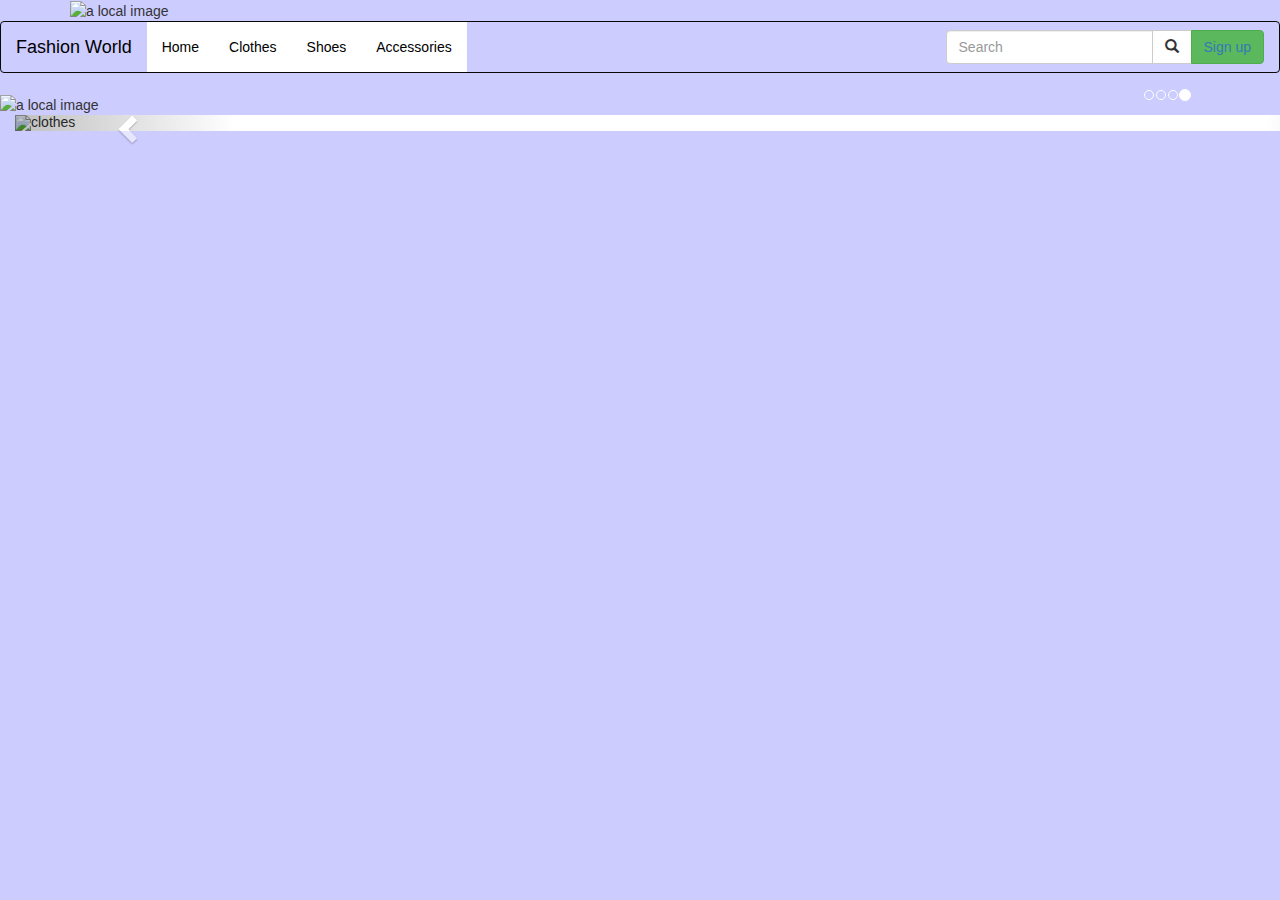
==== index.html @ ef855c5e "new code" ====
<!DOCTYPE html>
<html lang="en" dir="ltr">
  <head>
    <meta charset="utf-8">
    <title>Fashion world</title>
    <link rel="stylesheet" type="text/css" href="css/style.css">
    <meta name="viewport" content="width=device-width" initial-scale="1">
    <link rel="stylesheet" href="https://maxcdn.bootstrapcdn.com/bootstrap/3.4.0/css/bootstrap.min.css">
    <script src="https://ajax.googleapis.com/ajax/libs/jquery/3.4.1/jquery.min.js"></script>
    <script src="https://maxcdn.bootstrapcdn.com/bootstrap/3.4.0/js/bootstrap.min.js"></script>
<style>
    ul {
      list-style-type: none;
      margin: 0;
      padding: 0;
      overflow: hidden;
      background-color: white;
      text-align: center;
    }

    li {
      float: right;

    }

    li a {
      display: block;
      color: rgb(16,13,45);
      text-align: center;
      padding: 14px 16px;
      text-decoration: none;
    }

    li a:hover:not(.active) {
      background-color: #faebd7;
    }

    .active {
      background-color: white;
    }

</style>
  </head>
  <body style="background-color: #ccccff" style="text-color: blue">


      <header id="masthead" class="wrapper wrap-head site-header fixed" style="top: 0px;">
        <div class="wrapper wrapper-site-identity">
            <div class="container">
                <div class="row">
                    <div class="col-xs-12 col-sm-12 col-md-12">
                        <div class="site-branding">
                            <img src="images/capture.PNG" alt="a local image" class="center" >
                          </div>
                    </div>
                                    </div>
            </div>
        </div>
    </header>

    <nav id="navbar" class="navbar navbar-inverse " style="background-color: #ccccff" >
      <div class="container-fluid">
        <div class="navbar-header">
          <a class="navbar-brand" href="#" style="color: black">Fashion World</a>
        </div>
        <ul class="nav navbar-nav" >
          <li> <a href="index.html" style="color: black">Home</a></li>
          <li><a href="index2.html" style="color:black">Clothes</a></li>
          <li><a href="index3.html" style="color: black">Shoes</a></li>
          <li><a href="index4.html" style="color: black">Accessories</a></li>
          
        </ul>
        <form class="navbar-form navbar-right" action="/action_page.php">
          <div class="input-group">
            <input type="text" class="form-control" placeholder="Search" name="search">
            <div class="input-group-btn">
              <button class="btn btn-default" type="submit">
                <i class="glyphicon glyphicon-search"></i>
              </button>
                <button type="button" class="btn btn-success w3-round w3-tiny "><a href="index5.html" >Sign up</a></button>
            </div>
          </div>
        </form>
      </div>
    </nav>
      <img id="content" src="images/capture-.PNG" alt="a local image" class="center" >
    <div class="container" style="width:1500px;" style="hight:500px">
      <div id="myCarousel" class="carousel slide" data-ride="carousel">
        <!-- Indicators -->
        <ol class="carousel-indicators">
          <li data-target="#myCarousel" data-slide-to="0" class="active"></li>
          <li data-target="#myCarousel" data-slide-to="1"></li>
          <li data-target="#myCarousel" data-slide-to="2"></li>
            <li data-target="#myCarousel" data-slide-to="3"></li>
        </ol>

        <!-- Wrapper for slides -->
        <div class="carousel-inner">
          <div class="item active">
            <img src="images/0.jpg" alt="clothes" style="width:1500px;" style="hight:500px">
          </div>

          <div class="item">
            <img src="images/1.png" alt="shoes" style="width:1500px;" style="hight:500px">
          </div>

          <div class="item">
            <img src="images/2.png" alt="makeup" style="width:1500px;" style="hight:400px">
          </div>
          <div class="item">
            <img src="images/3.jpg" alt="accessories" style="width:1500px;" style="hight:500px">
          </div>
        </div>

        <!-- Left and right controls -->
        <a class="left carousel-control" href="#myCarousel" data-slide="prev">
          <span class="glyphicon glyphicon-chevron-left"></span>
          <span class="sr-only">Previous</span>
        </a>
        <a class="right carousel-control" href="#myCarousel" data-slide="next">
          <span class="glyphicon glyphicon-chevron-right"></span>
          <span class="sr-only">Next</span>
        </a>
      </div>
    </div>



  </body>
</html>
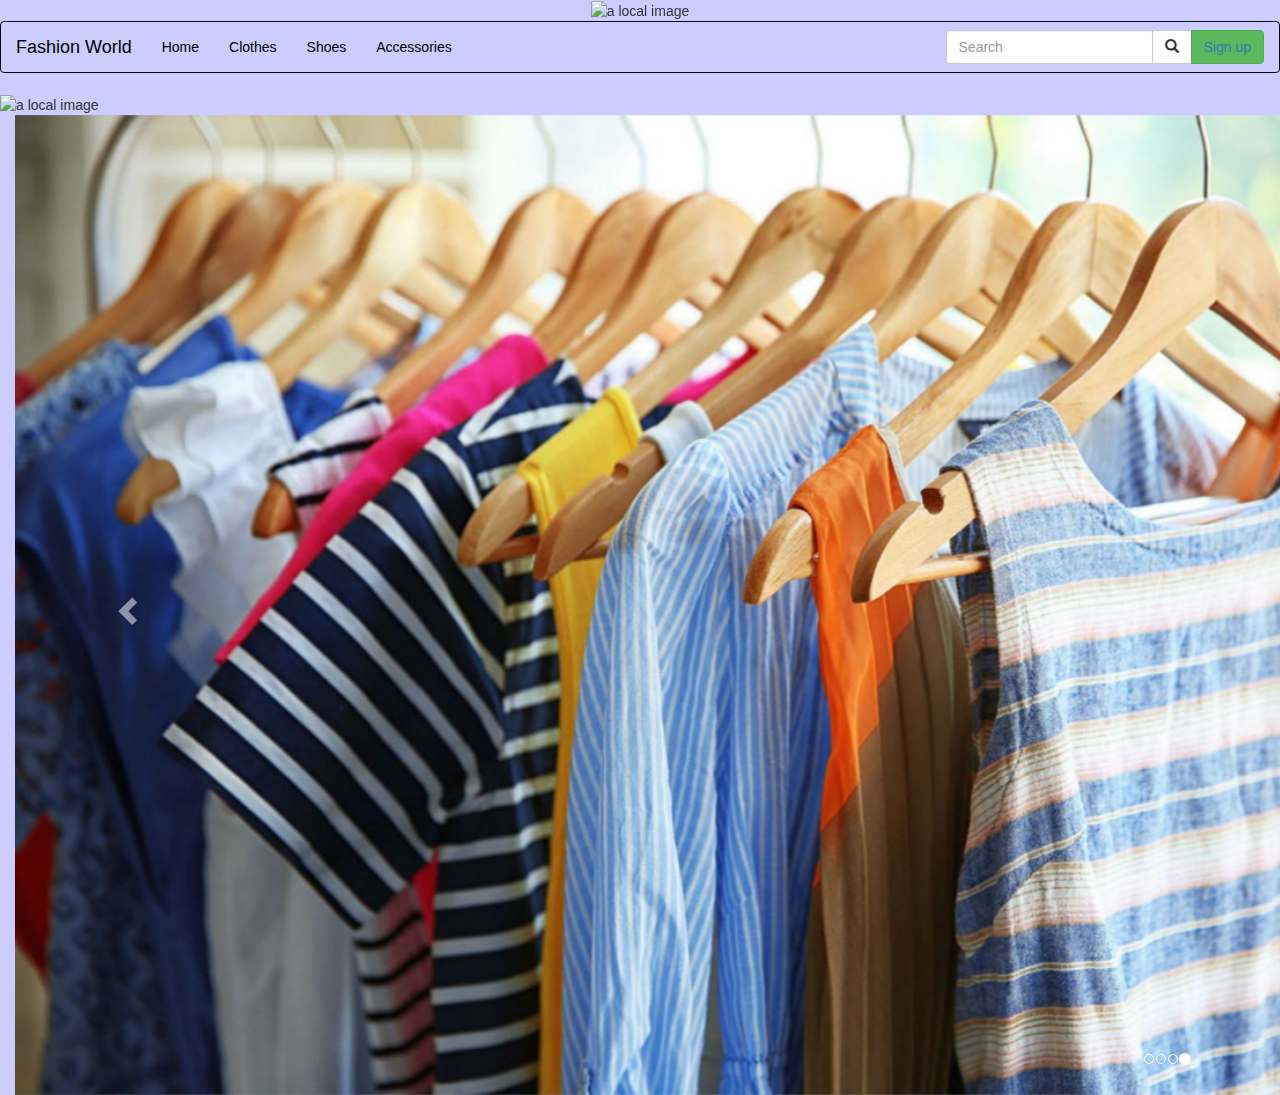
==== commit d0900ddf: "new photo" ====
--- a/index.html
+++ b/index.html
@@ -50,7 +50,7 @@
                 <div class="row">
                     <div class="col-xs-12 col-sm-12 col-md-12">
                         <div class="site-branding">
-                            <img src="images/capture.PNG" alt="a local image" class="center" >
+                            <img src="images/capture.png" alt="a local image" class="center" >
                           </div>
                     </div>
                                     </div>
@@ -68,7 +68,7 @@
           <li><a href="index2.html" style="color:black">Clothes</a></li>
           <li><a href="index3.html" style="color: black">Shoes</a></li>
           <li><a href="index4.html" style="color: black">Accessories</a></li>
-          
+
         </ul>
         <form class="navbar-form navbar-right" action="/action_page.php">
           <div class="input-group">
@@ -83,7 +83,7 @@
         </form>
       </div>
     </nav>
-      <img id="content" src="images/capture-.PNG" alt="a local image" class="center" >
+      <img id="content" src="images/capture-.png" alt="a local image" class="center" >
     <div class="container" style="width:1500px;" style="hight:500px">
       <div id="myCarousel" class="carousel slide" data-ride="carousel">
         <!-- Indicators -->
--- a/css/style.css
+++ b/css/style.css
@@ -0,0 +1,35 @@
+header {
+ text-align: center;
+backface-visibility: hidden;,
+}
+li a {
+
+   color: black;
+   background-color: #ccccff;
+}
+.navbar-inverse  {
+    color: black;
+    ;
+  }
+   {
+      color: blue;
+;
+}
+img.content {
+  text-align: center;
+}
+.h1, h1 {
+    font-size: 36px;
+    color: red;
+    text-align: center;
+}
+.container {
+  text-align: center;
+}
+
+form {
+  text-align: center;
+}
+.site-branding {
+  text-align: center;
+}
